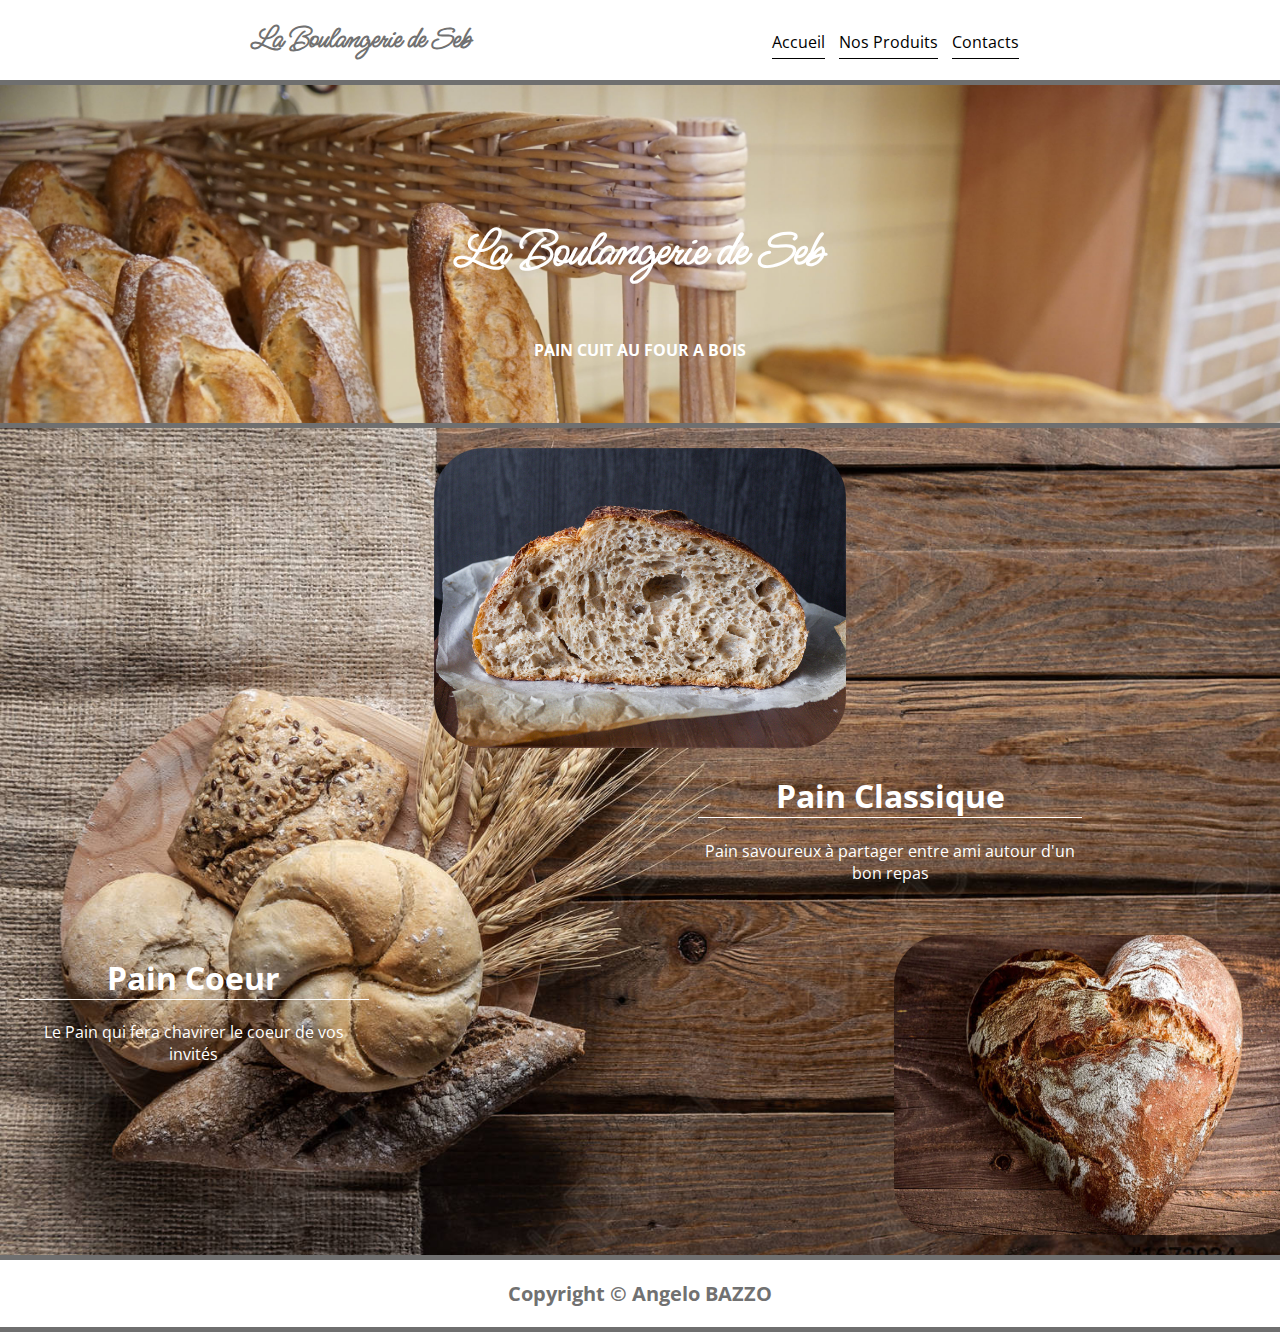
==== produit.html @ 0e109eaf "Add files via upload" ====
<!DOCTYPE html>
<html lang="en">
    <head>
        <title>La Boulangerie de Seb</title>
        <meta charset = "utf-8">
        <meta name="viewport" content="width=divice-width, initial-scale=1.0">
        <link rel="stylesheet" href="style/style.css">
    </head>
    <body>
        <nav>
            <h1>La Boulangerie de Seb</h1>
            <div class="onglets">
                <a href="index.html">Accueil</a>
                <a href="produit.html">Nos Produits</a>
                <a href="contacter.html">Contacts</a>
            </div>
        </nav>
        <header>
            <h1>La Boulangerie de Seb</h1>
            <h4>PAIN CUIT AU FOUR A BOIS</h4>
        </header>
        <div class= "main" id="product">
            <div class = "pain1">
                <div class="left">
                    <img src="images/pain 1.jpg">
                </div>
                <div class="right">
                    <h1>Pain Classique</h1>
                    <p>Pain savoureux à partager entre ami autour d'un bon repas</p>
                </div>
            </div>
            <div class = "pain2">
                <div class="right">
                    <h1>Pain Coeur</h1>
                    <p>Le Pain qui fera chavirer le coeur de vos invités</p>
                </div>
                <div class="left">
                    <img src="images/pain2.jpg">
                </div>
            </div>
        </div>
        <footers>
            <h1>Copyright &copy Angelo BAZZO</h1>
        </footers>
	</body>
    
</html>
---- style/style.css ----
@import url('https://fonts.googleapis.com/css2?family=Open+Sans&display=swap');
@import url('https://fonts.googleapis.com/css2?family=Ms+Madi&family=Open+Sans&display=swap');

body{
    margin:0;
    padding:0;
    font-family: "Open Sans", sans-serif;
	background-color:white;
}

nav{
    display : flex;
    flex-wrap: wrap;
    justify-content: center;
    align-items: center;
    border-bottom: 5px solid #6f6f6f;
}

nav h1{
    color : #717171;
    font-family: "Ms Madi", sans-serif;
    font-size: 30px;
}

nav .onglets{
    margin-top:3px;
    margin-left: 300px;
}

nav .onglets a{
    text-decoration : none;
    color: #000;
    margin-right:10px;
    border-bottom: 1px solid #000;
    padding-bottom: 5px;
}


nav .onglets a:hover{
    color:rgb(116, 116, 116);
    border-bottom: 1px solid rgb(116, 116, 116);
    padding-bottom: 10px;
    transition: 0.5s;
}

@media screen and (max-width:680px){
    nav .onglets{
        margin-left: 0px;
        margin-bottom: 20px;
    }
}

header{
    display:flex;
    flex-direction:column;
    text-align: center;
    background: url(../images/pain.jpg);
    background-size:cover;
    color: white;
    padding:40px;
	border-bottom: 5px solid #6f6f6f;
}

header h1{
    font-family:"Ms Madi",sans-serif;
    font-size: 50px;
    padding-top: 60px;

}

header.contact h4{
    font-family:"Open sans",sans-serif;
    font-size: 35px;
	margin-bottom:-20px

}

header.contact h4.last{
    margin-bottom:180px

}

header.contact h4.first{
    margin-top:128px

}

div#content-home header h1{
    font-family:"Ms Madi",sans-serif;
    font-size: 70px;

}

div#content-home header{
    text-align: center;
    background: url(../images/four.jpg);
    background-size:cover;
    height: 695px;
}

footers h1{
	text-align:center;
	border-bottom: 5px solid #6f6f6f;
	font-size: 20px;
	padding : 20px;
	margin-top:0px;
	margin-bottom:0px;
	color : #717171;
}

div#product.main div.pain1 .right{
    flex:0 0 30%;
    margin-left:500px;
    color : white;
    text-align:center;

}

div#product.main div.pain1 .right h1{
    border-bottom: 1px solid white;

}

div#product.main div.pain1.left{
    flex:0 0 70%;
}

div#product.main{
    display: flex;
    flex-direction : column;
    align-items: center; 
    background:url(../images/plache.jpg);
    background-size:cover;
    border-bottom: 5px solid #6f6f6f;

}

div#product.main div.pain1 div.left img{
    height : 300px;
    border-radius: 50px
}

div#product.main div.pain1{
    display: flex;
    flex-wrap: wrap;
    justify-content: center;
    margin-top:20px;
    margin-bottom:15px
}

div#product.main div.pain2 .right{
    flex:0 0 30%;
    margin-right:440px;
    margin-left: -40px; 
    color : white;
    text-align:center;

}

div#product.main div.pain2 .right h1{
    border-bottom: 1px solid white;

}

div#product.main div.pain2.left{
    flex:0 0 70%;

}

div#product.main{
    display: flex;
    flex-direction : column;
    align-items: center; 
    background:url(../images/plache.jpg);
    background-size:cover;
    border-bottom: 5px solid #6f6f6f;
    

}

div#product.main div.pain2 div.left img{
    height : 300px;
    width : 412.367px;
    margin-right:-85px;
    margin-left: 85px;
    border-radius: 50px
}

div#product.main div.pain2{
    display: flex;
    flex-wrap: wrap;
    justify-content: center;
    margin-top:20px;
    margin-bottom:15px
}
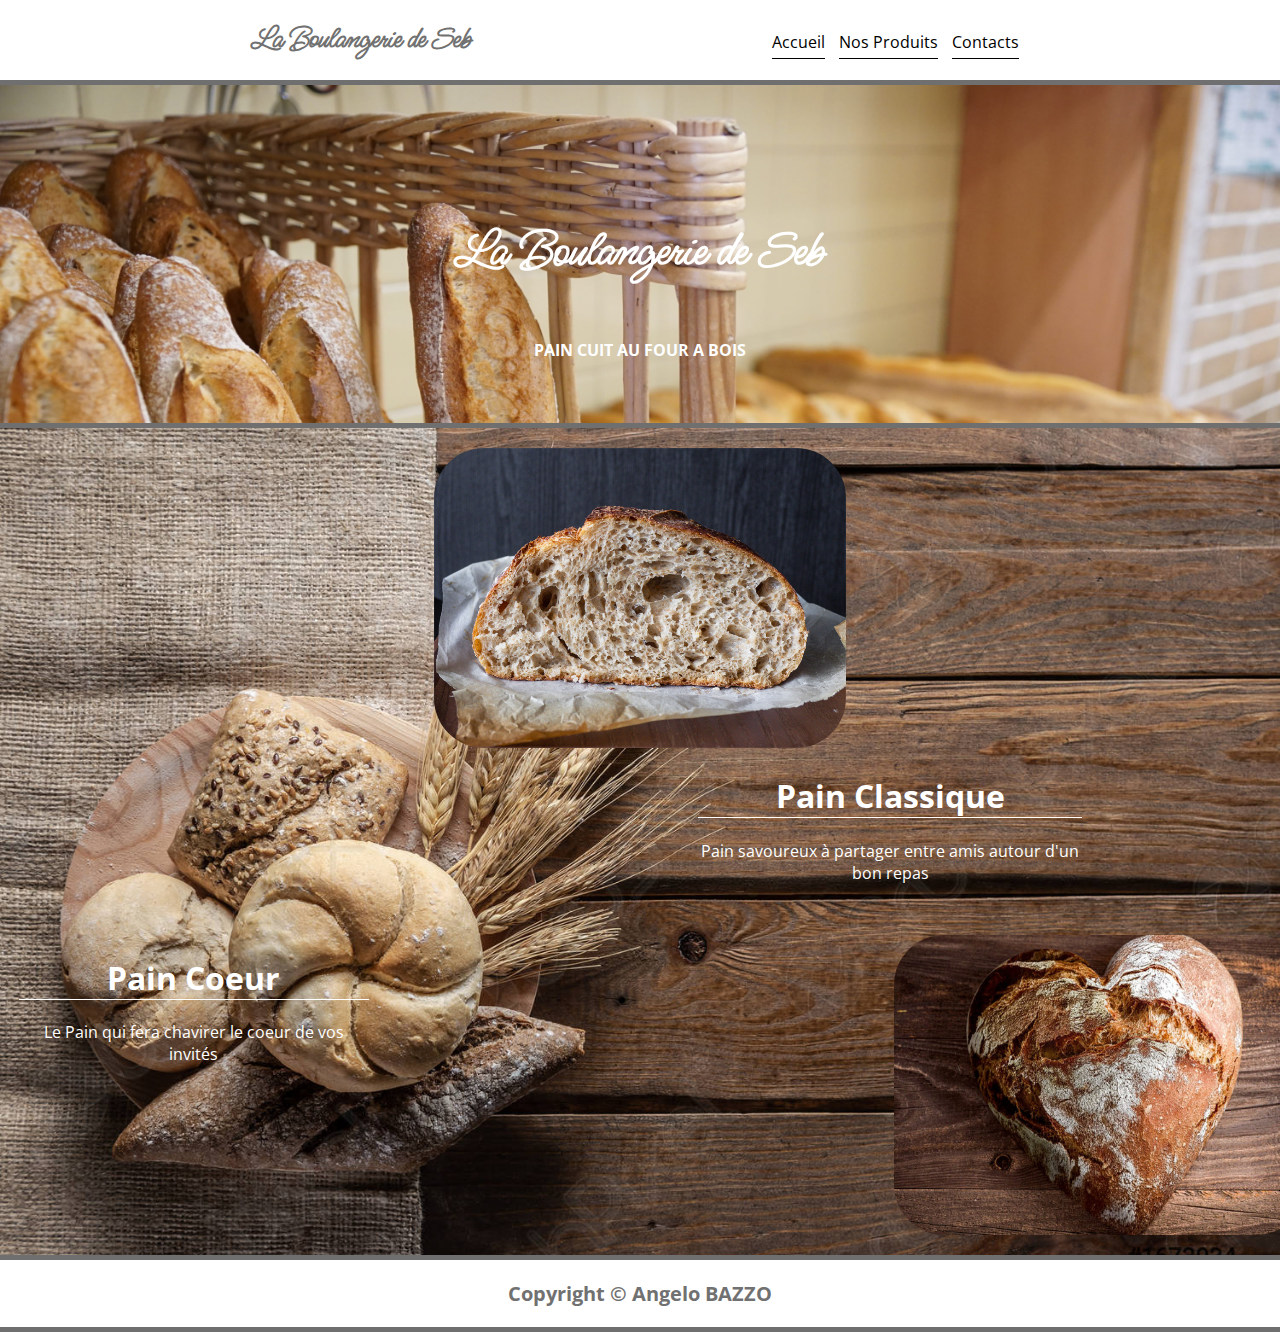
==== commit 3e528a27: "Update produit.html" ====
--- a/produit.html
+++ b/produit.html
@@ -26,7 +26,7 @@
                 </div>
                 <div class="right">
                     <h1>Pain Classique</h1>
-                    <p>Pain savoureux à partager entre ami autour d'un bon repas</p>
+                    <p>Pain savoureux à partager entre amis autour d'un bon repas</p>
                 </div>
             </div>
             <div class = "pain2">
@@ -44,4 +44,4 @@
         </footers>
 	</body>
     
-</html>+</html>
